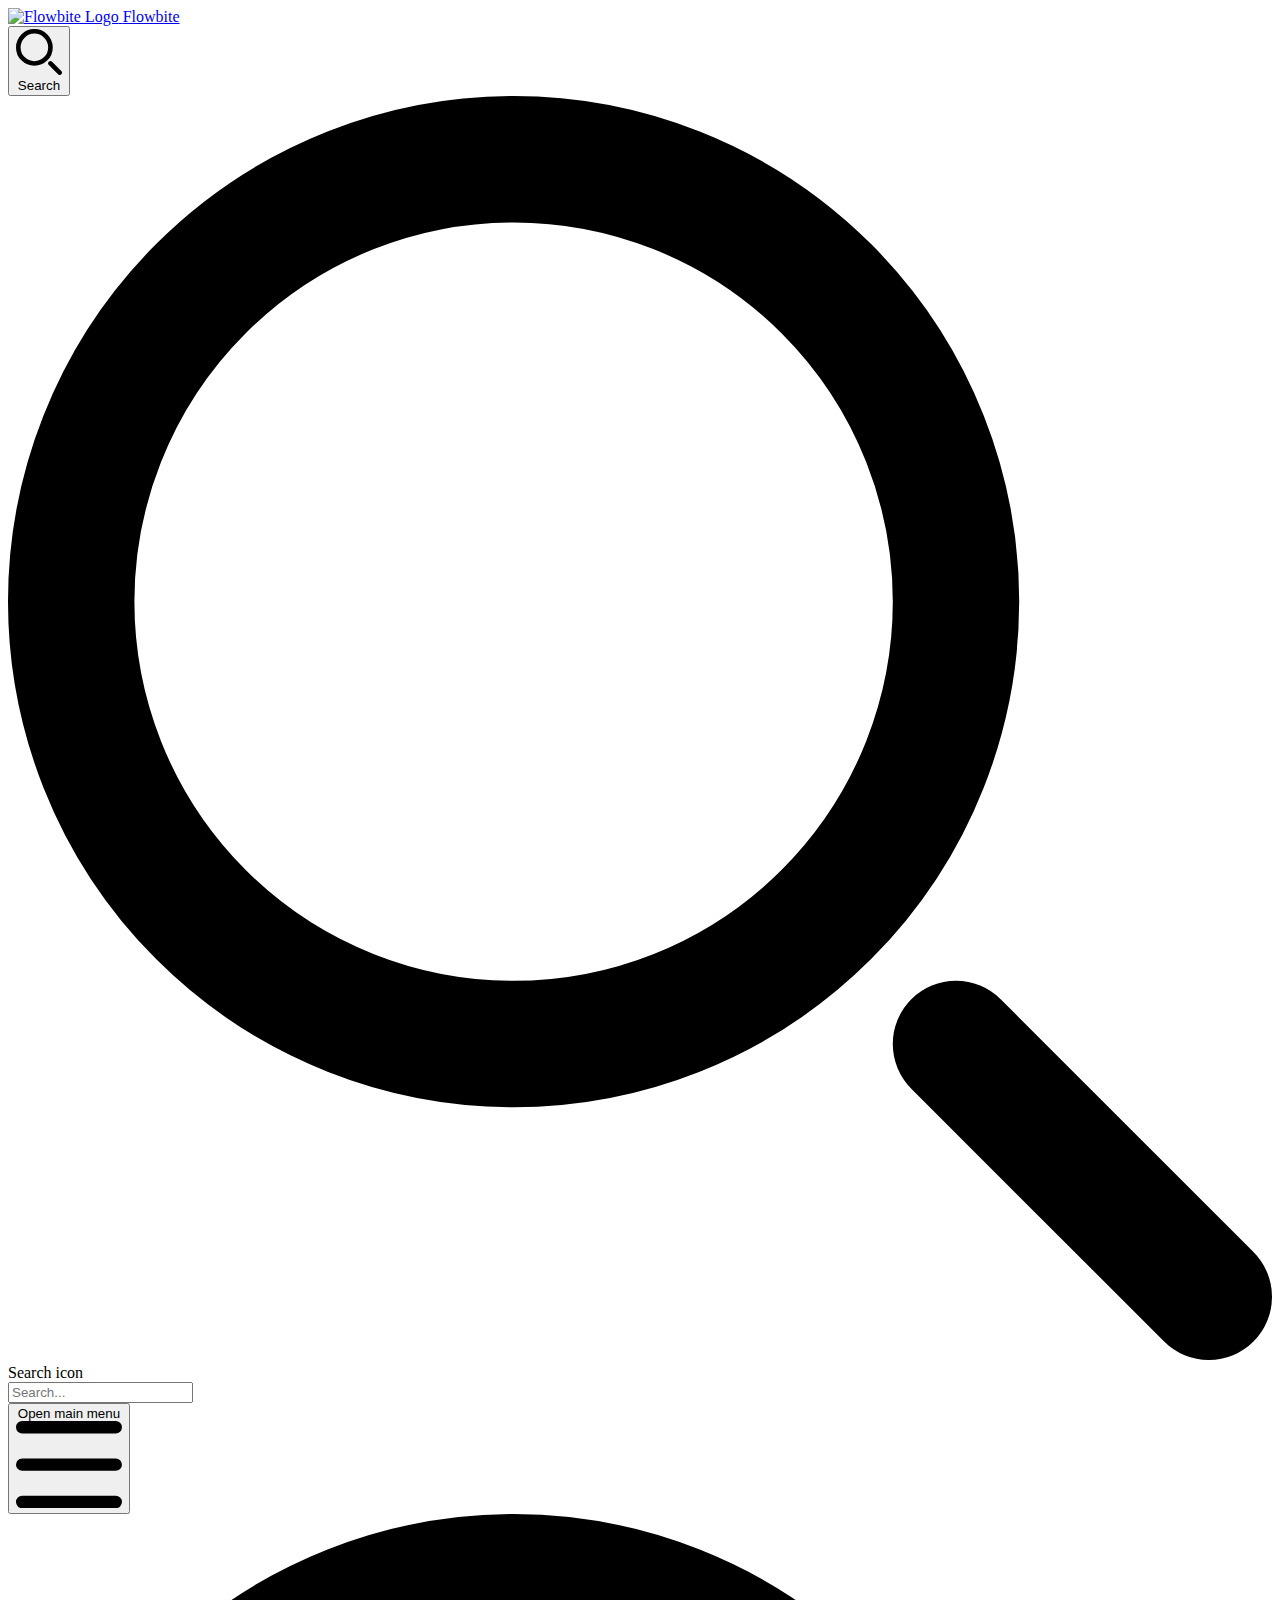
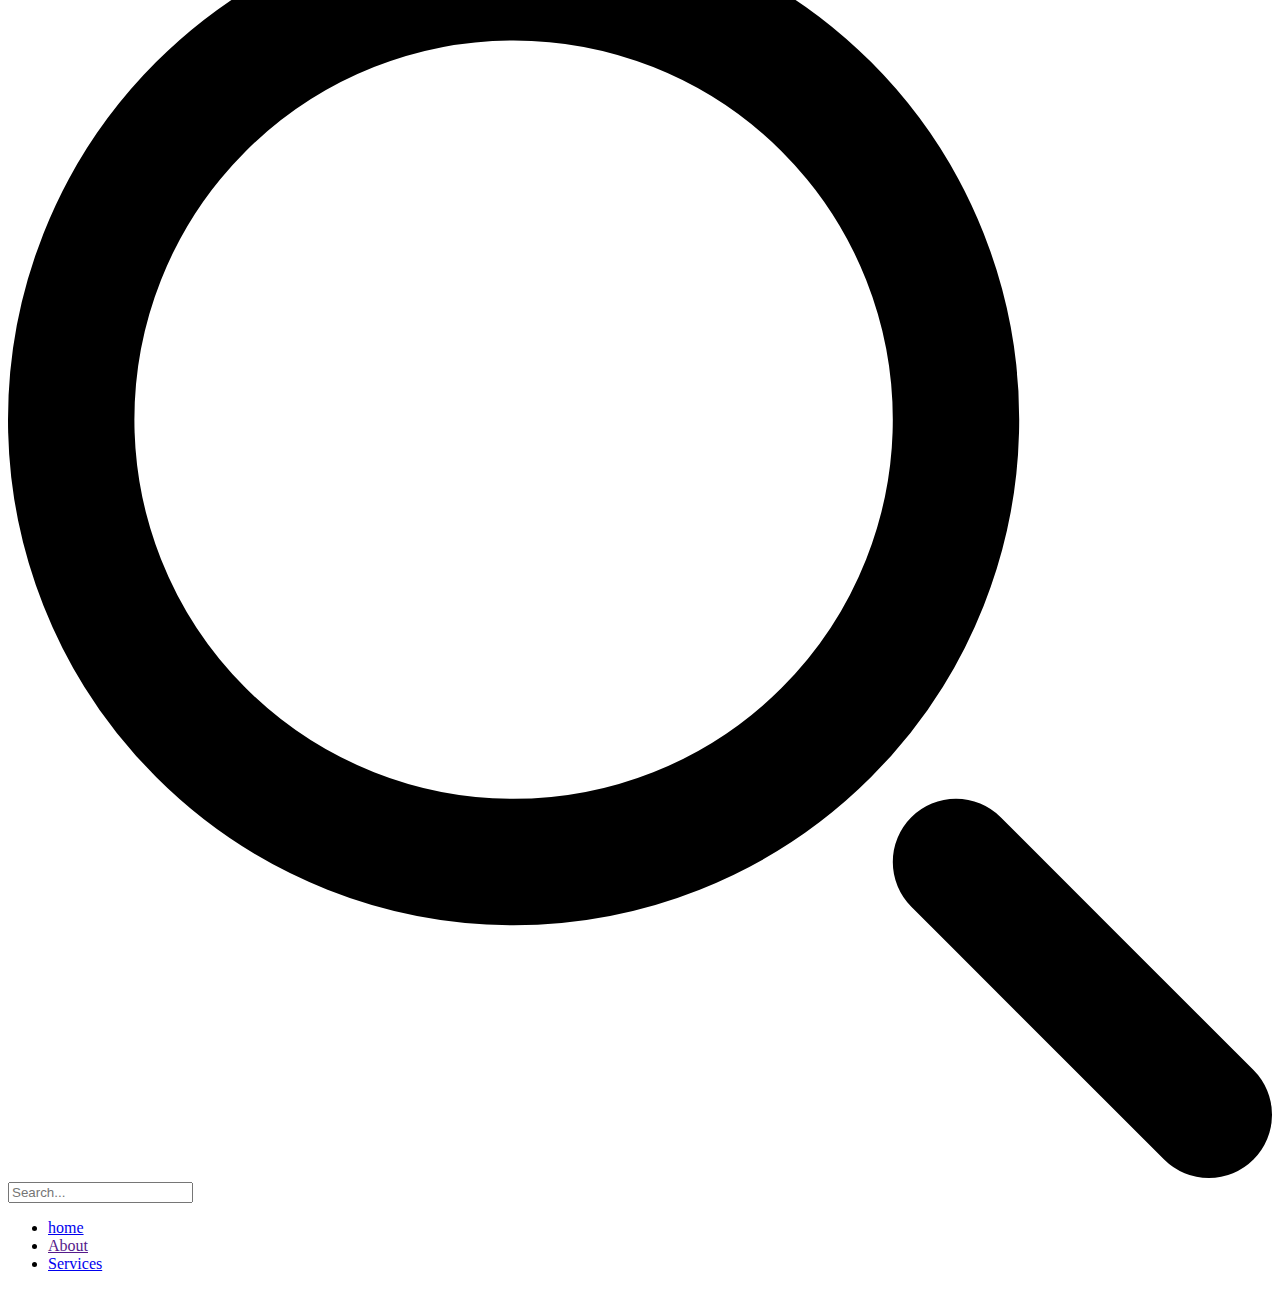
==== index.html @ 7fee3e65 "Add files via upload" ====
<!doctype html>
<html>
<head>
  <meta charset="UTF-8">
  <meta name="viewport" content="width=device-width, initial-scale=1.0">
  <script src="https://cdn.tailwindcss.com"></script>
</head>
<body>
    <nav class="bg-orange-300 border-gray-300 dark:bg-gray-900">
        <div class="max-w-screen-xl flex flex-wrap items-center justify-between mx-auto p-4">
        <a href="https://flowbite.com/" class="flex items-center space-x-3 rtl:space-x-reverse">
            <img src="https://flowbite.com/docs/images/logo.svg" class="h-8" alt="Flowbite Logo" />
            <span class="self-center text-2xl font-semibold whitespace-nowrap dark:text-white">Flowbite</span>
        </a>
        <div class="flex md:order-2">
          <button type="button" data-collapse-toggle="navbar-search" aria-controls="navbar-search" aria-expanded="false" class="md:hidden text-gray-500 dark:text-gray-400 hover:bg-gray-100 dark:hover:bg-gray-700 focus:outline-none focus:ring-4 focus:ring-gray-200 dark:focus:ring-gray-700 rounded-lg text-sm p-2.5 me-1">
            <svg class="w-5 h-5" aria-hidden="true" xmlns="http://www.w3.org/2000/svg" fill="none" viewBox="0 0 20 20">
              <path stroke="currentColor" stroke-linecap="round" stroke-linejoin="round" stroke-width="2" d="m19 19-4-4m0-7A7 7 0 1 1 1 8a7 7 0 0 1 14 0Z"/>
            </svg>
            <span class="sr-only">Search</span>
          </button>
          <div class="relative hidden md:block">
            <div class="absolute inset-y-0 start-0 flex items-center ps-3 pointer-events-none">
              <svg class="w-4 h-4 text-gray-500 dark:text-gray-400" aria-hidden="true" xmlns="http://www.w3.org/2000/svg" fill="none" viewBox="0 0 20 20">
                <path stroke="currentColor" stroke-linecap="round" stroke-linejoin="round" stroke-width="2" d="m19 19-4-4m0-7A7 7 0 1 1 1 8a7 7 0 0 1 14 0Z"/>
              </svg>
              <span class="sr-only">Search icon</span>
            </div>
            <input type="text" id="search-navbar" class="block w-full p-2 ps-10 text-sm text-gray-900 border border-gray-300 rounded-lg bg-gray-50 focus:ring-blue-500 focus:border-blue-500 dark:bg-gray-700 dark:border-gray-600 dark:placeholder-gray-400 dark:text-white dark:focus:ring-blue-500 dark:focus:border-blue-500" placeholder="Search...">
          </div>
          <button data-collapse-toggle="navbar-search" type="button" class="inline-flex items-center p-2 w-10 h-10 justify-center text-sm text-gray-500 rounded-lg md:hidden hover:bg-gray-100 focus:outline-none focus:ring-2 focus:ring-gray-200 dark:text-gray-400 dark:hover:bg-gray-700 dark:focus:ring-gray-600" aria-controls="navbar-search" aria-expanded="false">
              <span class="sr-only">Open main menu</span>
              <svg class="w-5 h-5" aria-hidden="true" xmlns="http://www.w3.org/2000/svg" fill="none" viewBox="0 0 17 14">
                  <path stroke="currentColor" stroke-linecap="round" stroke-linejoin="round" stroke-width="2" d="M1 1h15M1 7h15M1 13h15"/>
              </svg>
          </button>
        </div>
          <div class="items-center justify-between hidden w-full md:flex md:w-auto md:order-1" id="navbar-search">
            <div class="relative mt-3 md:hidden">
              <div class="absolute inset-y-0 start-0 flex items-center ps-3 pointer-events-none">
                <svg class="w-4 h-4 text-gray-500 dark:text-gray-400" aria-hidden="true" xmlns="http://www.w3.org/2000/svg" fill="none" viewBox="0 0 20 20">
                  <path stroke="currentColor" stroke-linecap="round" stroke-linejoin="round" stroke-width="2" d="m19 19-4-4m0-7A7 7 0 1 1 1 8a7 7 0 0 1 14 0Z"/>
                </svg>
              </div>
              <input type="text" id="search-navbar" class="block w-full p-2 ps-10 text-sm text-gray-900 border border-gray-300 rounded-lg bg-gray-50 focus:ring-blue-500 focus:border-blue-500 dark:bg-gray-700 dark:border-gray-600 dark:placeholder-gray-400 dark:text-white dark:focus:ring-blue-500 dark:focus:border-blue-500" placeholder="Search...">
            </div>
            <ul class="flex flex-col p-4 md:p-0 mt-4 font-medium border border-gray-100 rounded-lg bg-gray-50 md:space-x-8 rtl:space-x-reverse md:flex-row md:mt-0 md:border-0 md:bg-orange-300 dark:bg-gray-800 md:dark:bg-gray-900 dark:border-gray-700">
              <li>
                <a href="home.html" class="block py-2 px-3 text-white bg-blue-700 rounded-sm md:bg-transparent md:text-blue-800 md:p-0 md:dark:text-blue-700" aria-current="page">home</a>
              </li>
              <li>
                <a href="" class="block py-2 px-3 text-gray-900 rounded-sm hover:bg-gray-100 md:hover:bg-transparent md:hover:text-blue-700 md:p-0 md:dark:hover:text-blue-500 dark:text-white dark:hover:bg-gray-700 dark:hover:text-white md:dark:hover:bg-transparent dark:border-gray-700">About</a>
              </li>
              <li>
                <a href="#" class="block py-2 px-3 text-gray-900 rounded-sm hover:bg-gray-100 md:hover:bg-transparent md:hover:text-blue-700 md:p-0 dark:text-white md:dark:hover:text-blue-500 dark:hover:bg-gray-700 dark:hover:text-white md:dark:hover:bg-transparent dark:border-gray-700">Services</a>
              </li>
            </ul>
          </div>
        </div>
      </nav>
</body>
</html>
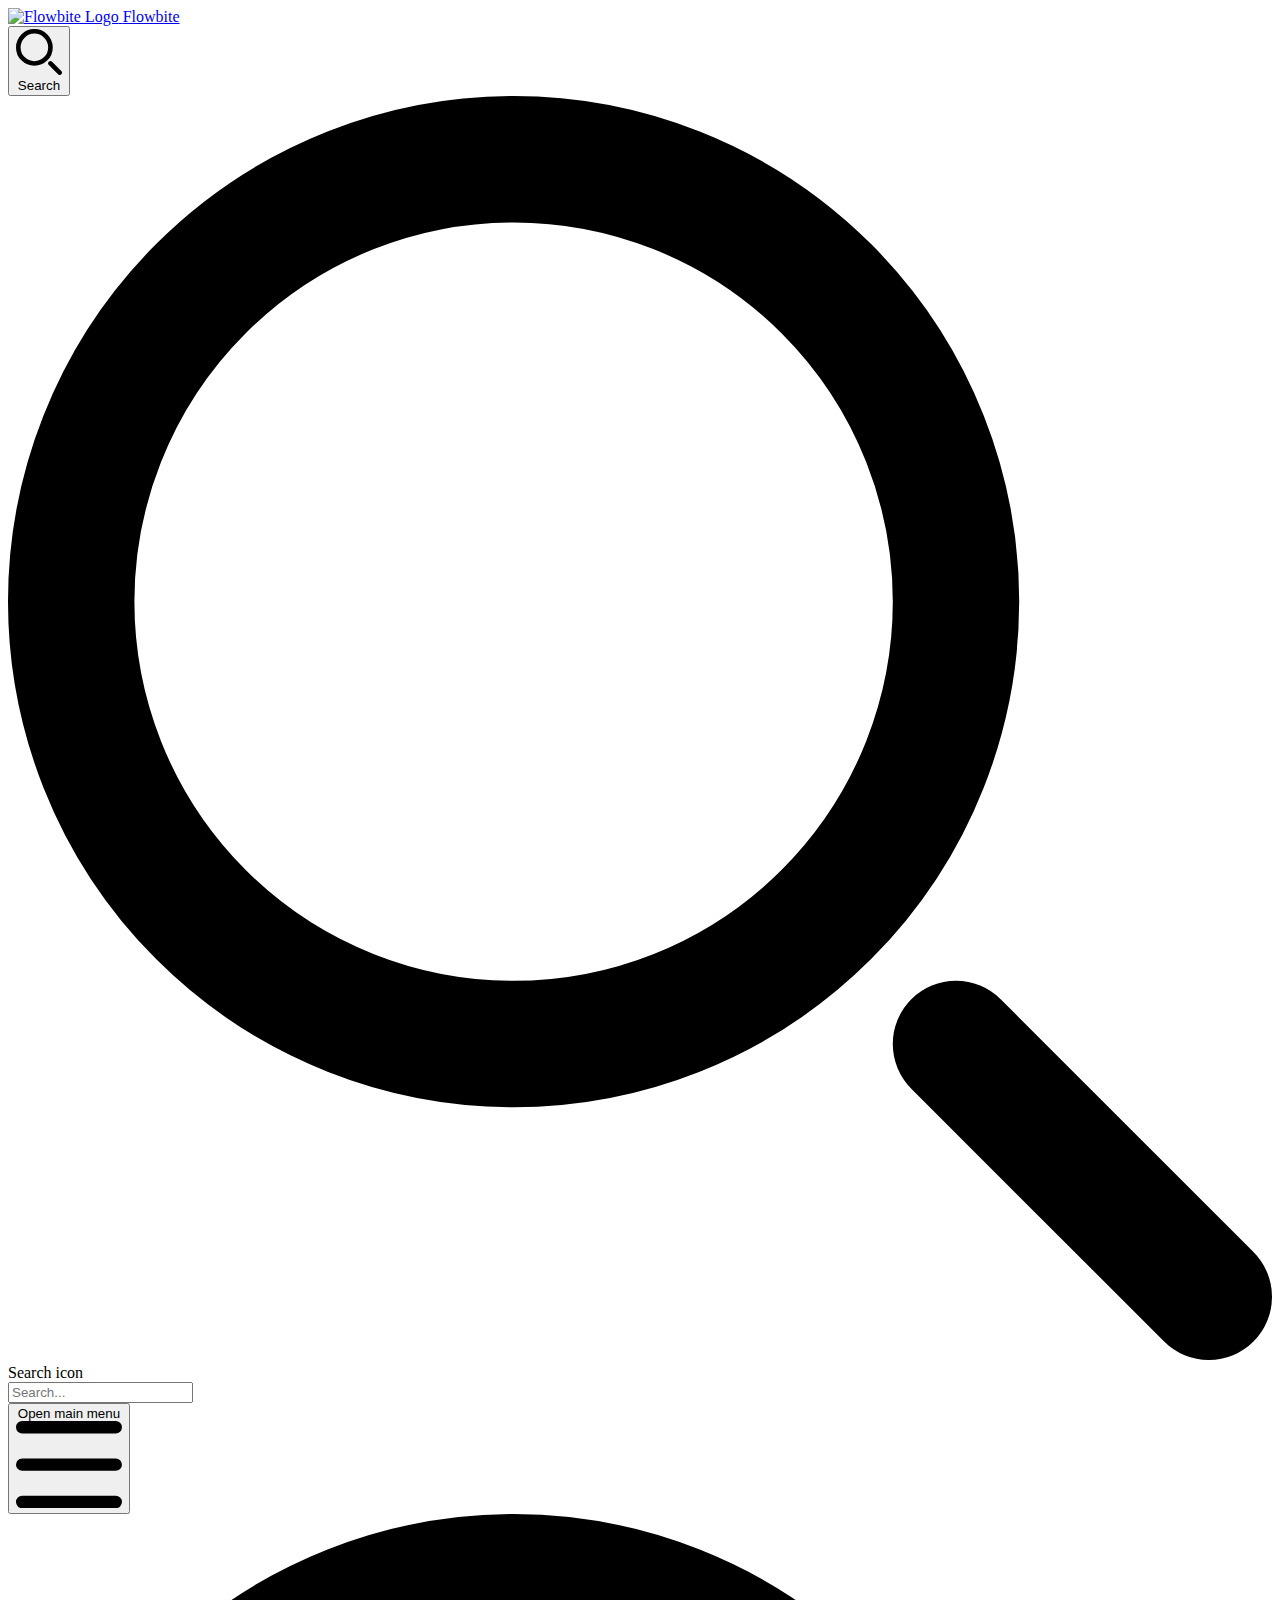
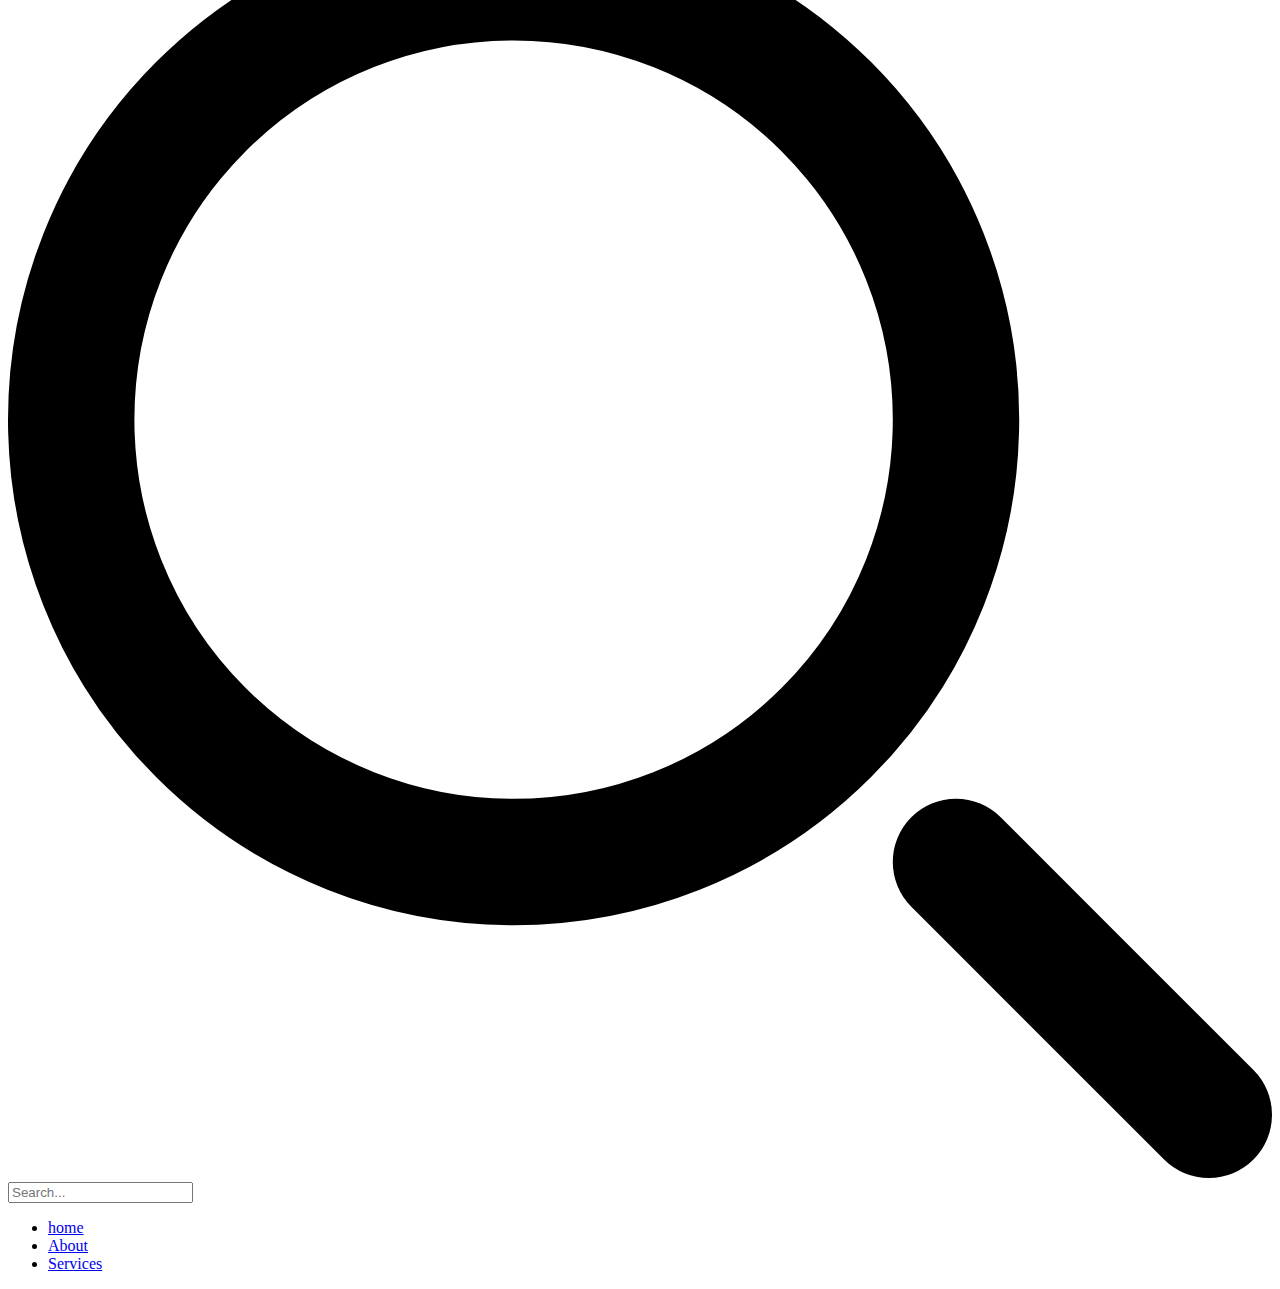
==== commit 6d9dc761: "Add files via upload" ====
--- a/index.html
+++ b/index.html
@@ -8,7 +8,7 @@
 <body>
     <nav class="bg-orange-300 border-gray-300 dark:bg-gray-900">
         <div class="max-w-screen-xl flex flex-wrap items-center justify-between mx-auto p-4">
-        <a href="https://flowbite.com/" class="flex items-center space-x-3 rtl:space-x-reverse">
+        <a href="https://flowbite.com/" class="flex items-center space-x-3 rtlA:space-x-reverse">
             <img src="https://flowbite.com/docs/images/logo.svg" class="h-8" alt="Flowbite Logo" />
             <span class="self-center text-2xl font-semibold whitespace-nowrap dark:text-white">Flowbite</span>
         </a>
@@ -49,10 +49,10 @@
                 <a href="home.html" class="block py-2 px-3 text-white bg-blue-700 rounded-sm md:bg-transparent md:text-blue-800 md:p-0 md:dark:text-blue-700" aria-current="page">home</a>
               </li>
               <li>
-                <a href="" class="block py-2 px-3 text-gray-900 rounded-sm hover:bg-gray-100 md:hover:bg-transparent md:hover:text-blue-700 md:p-0 md:dark:hover:text-blue-500 dark:text-white dark:hover:bg-gray-700 dark:hover:text-white md:dark:hover:bg-transparent dark:border-gray-700">About</a>
+                <a href="about.html" class="block py-2 px-3 text-gray-900 rounded-sm hover:bg-gray-100 md:hover:bg-transparent md:hover:text-blue-700 md:p-0 md:dark:hover:text-blue-500 dark:text-white dark:hover:bg-gray-700 dark:hover:text-white md:dark:hover:bg-transparent dark:border-gray-700">About</a>
               </li>
               <li>
-                <a href="#" class="block py-2 px-3 text-gray-900 rounded-sm hover:bg-gray-100 md:hover:bg-transparent md:hover:text-blue-700 md:p-0 dark:text-white md:dark:hover:text-blue-500 dark:hover:bg-gray-700 dark:hover:text-white md:dark:hover:bg-transparent dark:border-gray-700">Services</a>
+                <a href="servies.html" class="block py-2 px-3 text-gray-900 rounded-sm hover:bg-gray-100 md:hover:bg-transparent md:hover:text-blue-700 md:p-0 dark:text-white md:dark:hover:text-blue-500 dark:hover:bg-gray-700 dark:hover:text-white md:dark:hover:bg-transparent dark:border-gray-700">Services</a>
               </li>
             </ul>
           </div>
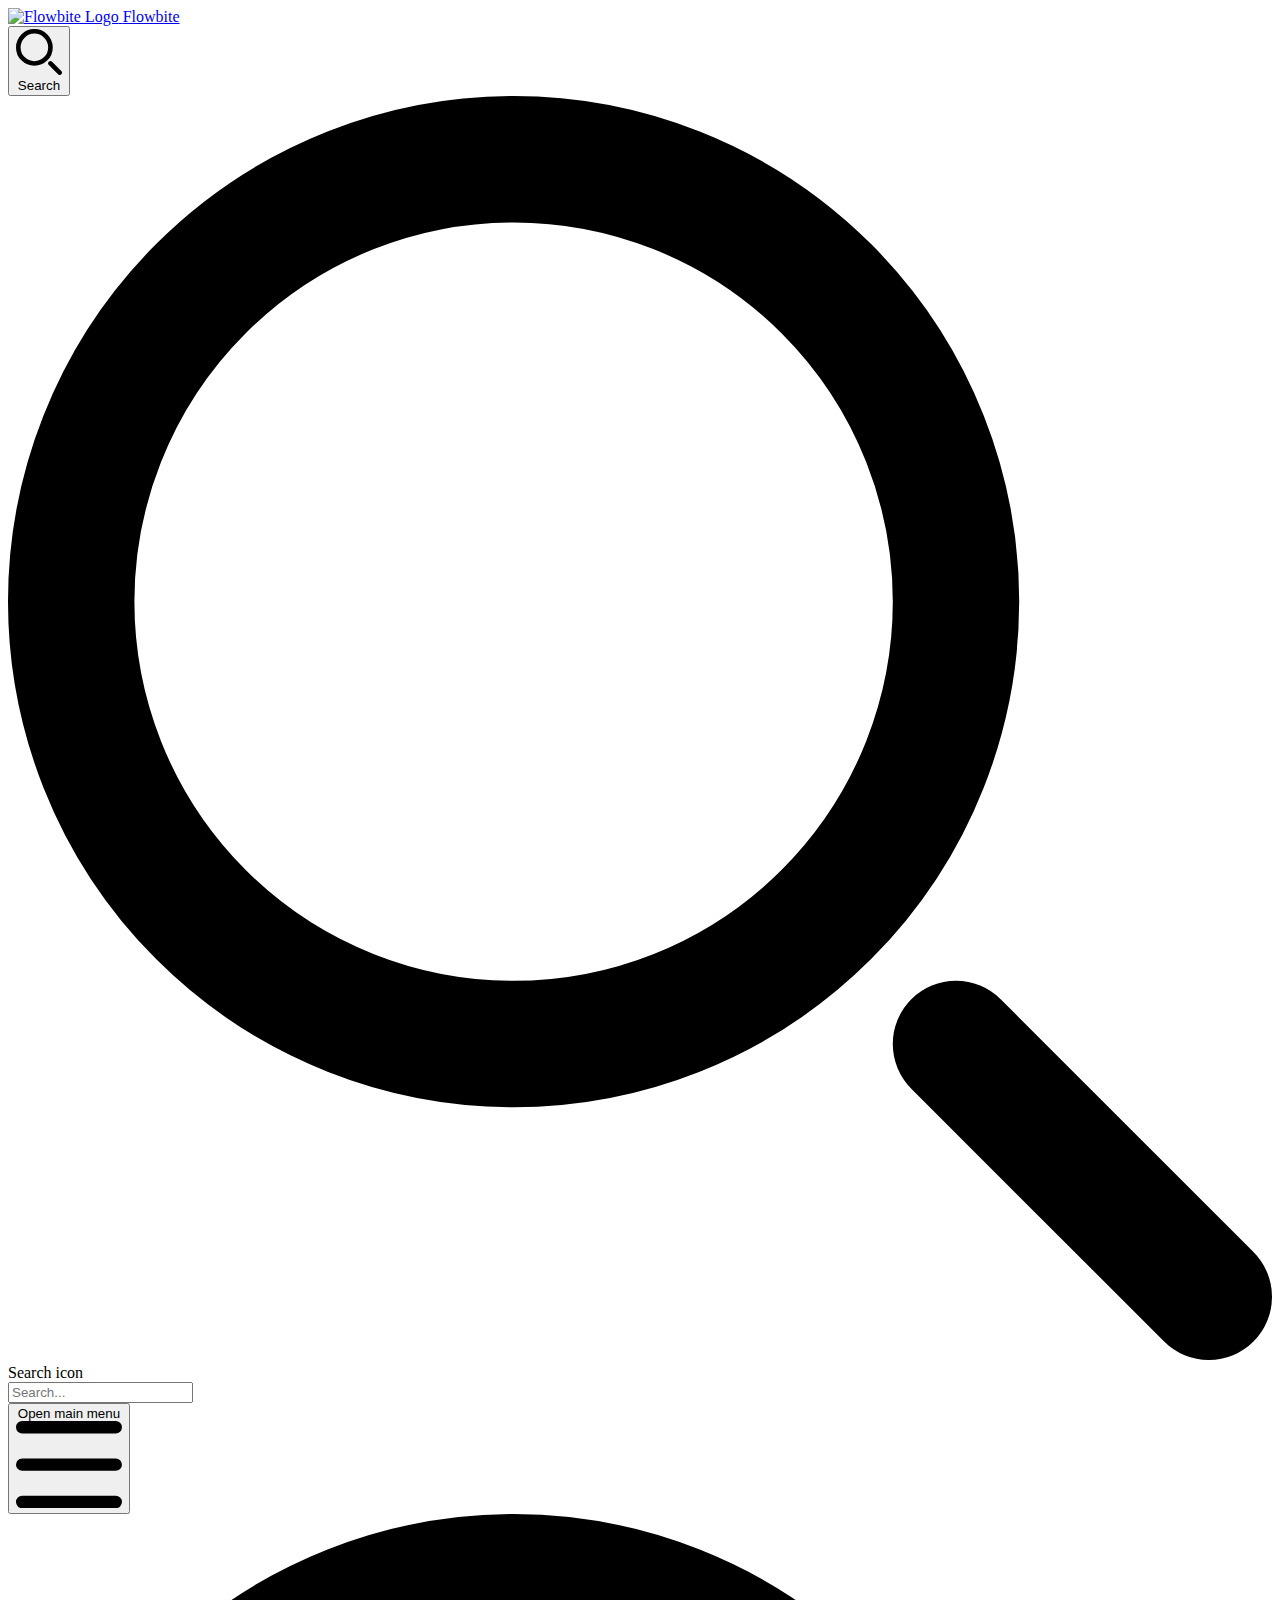
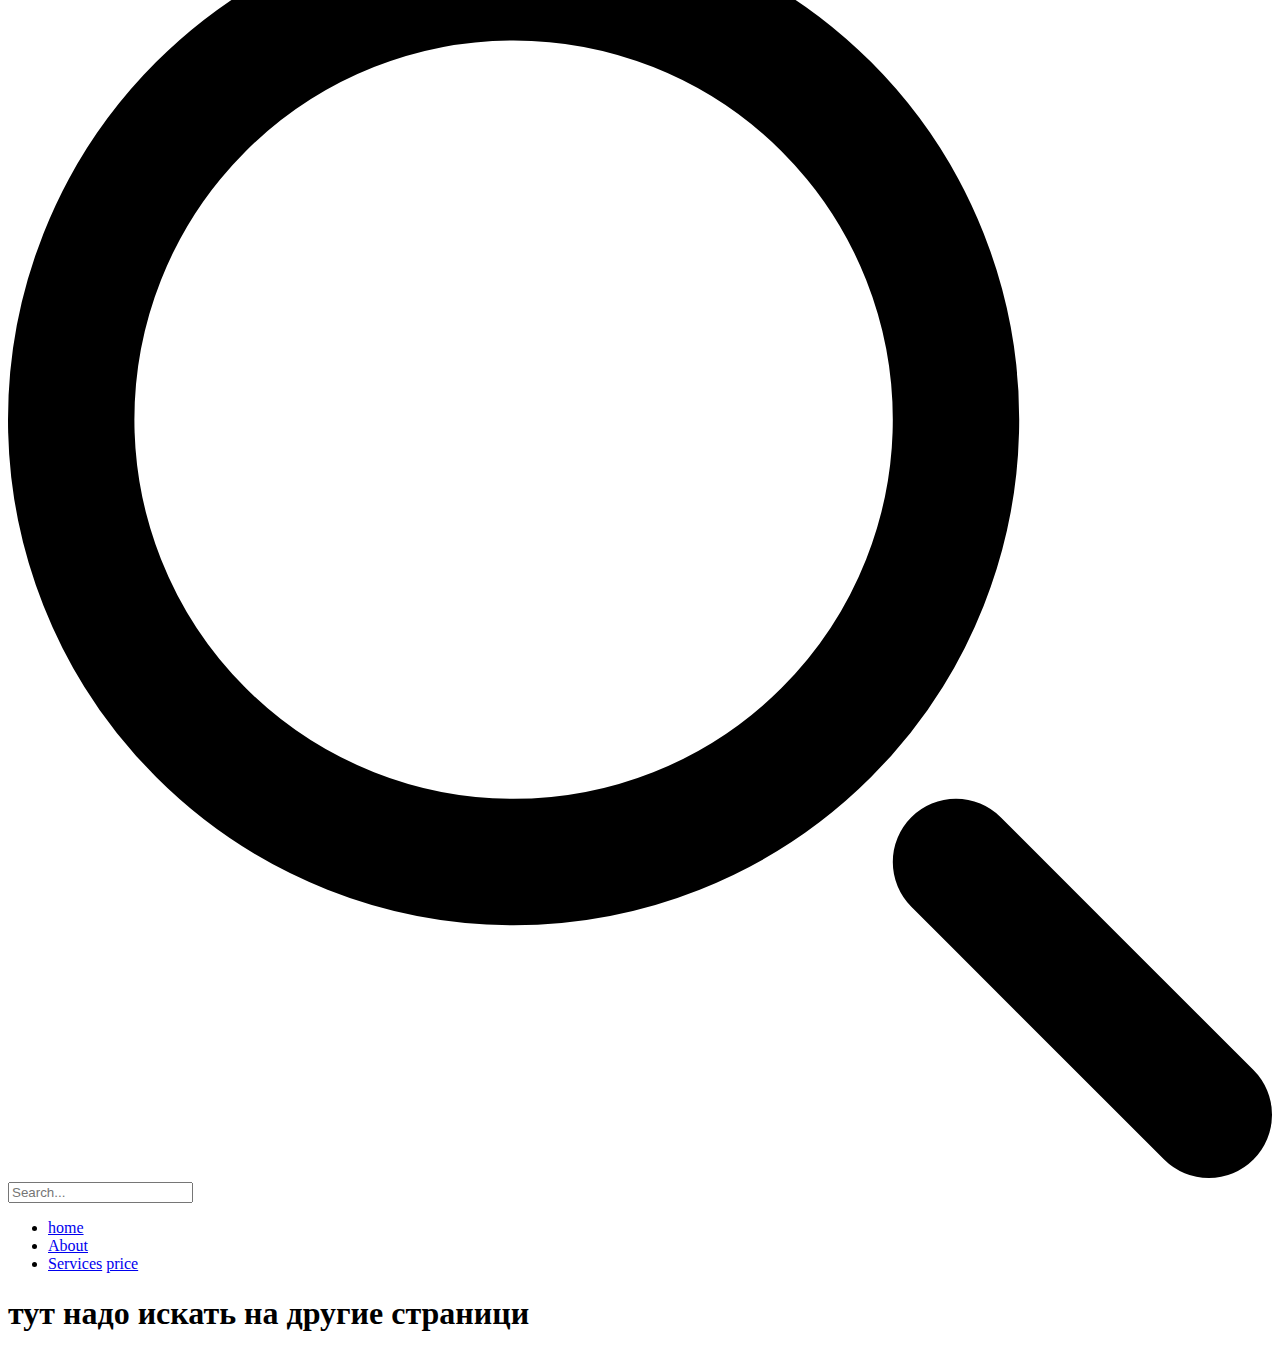
==== commit 6431c60c: "Add files via upload" ====
--- a/index.html
+++ b/index.html
@@ -53,11 +53,14 @@
               </li>
               <li>
                 <a href="servies.html" class="block py-2 px-3 text-gray-900 rounded-sm hover:bg-gray-100 md:hover:bg-transparent md:hover:text-blue-700 md:p-0 dark:text-white md:dark:hover:text-blue-500 dark:hover:bg-gray-700 dark:hover:text-white md:dark:hover:bg-transparent dark:border-gray-700">Services</a>
+                <a href="price mortol.html" class="block py-2 px-3 text-gray-900 rounded-sm hover:bg-gray-100 md:hover:bg-transparent md:hover:text-blue-700 md:p-0 dark:text-white md:dark:hover:text-blue-500 dark:hover:bg-gray-700 dark:hover:text-white md:dark:hover:bg-transparent dark:border-gray-700">price</a
               </li>
             </ul>
           </div>
         </div>
       </nav>
+     <h1>тут надо искать на другие страници</h1>
+
 </body>
 </html>
 
